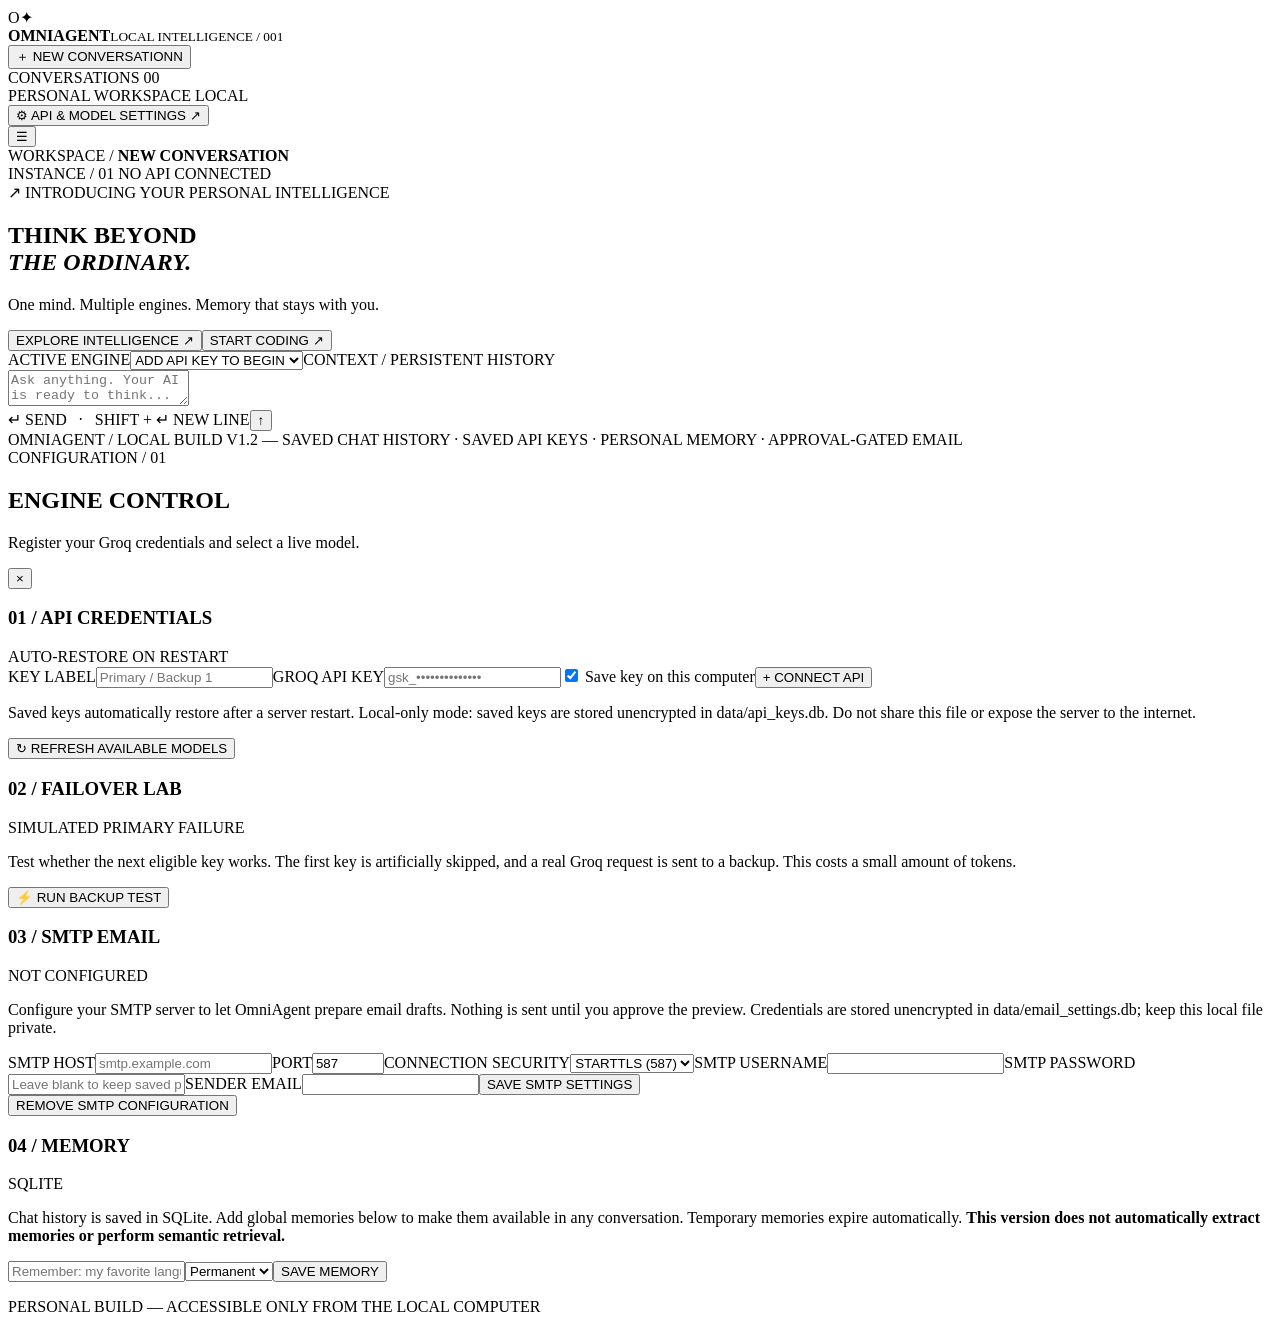
==== frontend/index.html @ 2f8e7ae3 "start" ====
<!DOCTYPE html>
<html lang="en">
<head><meta charset="UTF-8"><meta name="viewport" content="width=device-width,initial-scale=1"><meta name="theme-color" content="#080b15"><title>OMNI / Autonomous Intelligence</title><link rel="stylesheet" href="/style.css"></head>
<body>
<div class="shell">
  <aside class="sidebar" id="sidebar">
    <div class="brand"><div class="brand-mark">O<span>✦</span></div><div><strong>OMNI<span class="brand-alt">AGENT</span></strong><small>LOCAL INTELLIGENCE / 001</small></div></div>
    <button class="new-btn" id="newChat">＋ <span>NEW CONVERSATION</span><span class="kbd">N</span></button>
    <div class="section-label">CONVERSATIONS <span id="chatCount">00</span></div>
    <div id="chatList" class="chat-list"></div>
    <div class="sidebar-bottom"><div class="session-indicator"><span class="status-dot"></span> PERSONAL WORKSPACE <span class="tag">LOCAL</span></div><button id="settingsBtn" class="nav-btn"><span>⚙</span> API & MODEL SETTINGS <span>↗</span></button></div>
  </aside>
  <main class="main">
    <div class="dragon-bg" aria-hidden="true"></div><div class="grain" aria-hidden="true"></div>
    <header class="topbar"><button id="menuBtn" class="menu-btn" aria-label="Toggle navigation">☰</button><div class="crumb">WORKSPACE <span>/</span> <b id="chatTitle">NEW CONVERSATION</b></div><div class="top-right"><span class="top-id">INSTANCE / 01</span><span class="status-pill"><i></i> <span id="apiStatus">NO API CONNECTED</span></span></div></header>
    <section id="chatPanel" class="chat-panel"><div id="messages" class="messages"><div id="emptyState" class="empty-state"><div class="eyebrow">↗ INTRODUCING YOUR PERSONAL INTELLIGENCE</div><h1>THINK BEYOND<br><em>THE ORDINARY.</em></h1><p>One mind. Multiple engines. Memory that stays with you.</p><div class="divider-line"></div><div class="quick-actions"><button data-prompt="Explain how large language models work.">EXPLORE INTELLIGENCE ↗</button><button data-prompt="Write a Python program that sorts a list.">START CODING ↗</button></div></div></div></section>
    <div class="composer-wrap"><div class="model-strip"><span>ACTIVE ENGINE</span><select id="modelSelect" aria-label="Choose model"><option value="">ADD API KEY TO BEGIN</option></select><span id="contextIndicator">CONTEXT / PERSISTENT HISTORY</span></div><form id="chatForm" class="composer"><textarea id="messageInput" placeholder="Ask anything. Your AI is ready to think..." rows="2" maxlength="16000"></textarea><div class="composer-bottom"><span class="hint">↵ SEND &nbsp; · &nbsp; SHIFT + ↵ NEW LINE</span><button type="submit" id="sendBtn" aria-label="Send message">↑</button></div></form><div class="footnote">OMNIAGENT / LOCAL BUILD V1.2 — SAVED CHAT HISTORY · SAVED API KEYS · PERSONAL MEMORY · APPROVAL-GATED EMAIL</div></div>
  </main>
</div>
<div id="settingsOverlay" class="overlay hidden"><div class="settings-modal"><div class="modal-head"><div><div class="eyebrow">CONFIGURATION / 01</div><h2>ENGINE CONTROL</h2><p>Register your Groq credentials and select a live model.</p></div><button id="closeSettings" class="close" aria-label="Close settings">×</button></div>
<div class="modal-scroll"><div class="settings-section"><div class="flex-title"><h3>01 / API CREDENTIALS</h3><span>AUTO-RESTORE ON RESTART</span></div><form id="keyForm" class="key-form"><label>KEY LABEL<input id="keyName" placeholder="Primary / Backup 1" maxlength="70" required></label><label>GROQ API KEY<input id="apiKey" type="password" placeholder="gsk_••••••••••••••" autocomplete="off" required></label><label class="remember-label"><input type="checkbox" id="rememberKey" checked> Save key on this computer</label><button type="submit" id="addKeyBtn">+ CONNECT API</button></form><p class="fine-print">Saved keys automatically restore after a server restart. Local-only mode: saved keys are stored unencrypted in data/api_keys.db. Do not share this file or expose the server to the internet.</p><div id="keyList" class="key-list"></div><button id="refreshModels" class="subtle-btn">↻ REFRESH AVAILABLE MODELS</button></div><div class="settings-section"><div class="flex-title"><h3>02 / FAILOVER LAB</h3><span>SIMULATED PRIMARY FAILURE</span></div><p class="fine-print">Test whether the next eligible key works. The first key is artificially skipped, and a real Groq request is sent to a backup. This costs a small amount of tokens.</p><button id="testFailover" class="test-btn">⚡ RUN BACKUP TEST</button><pre id="testResults" class="test-results hidden"></pre></div><div class="settings-section"><div class="flex-title"><h3>03 / SMTP EMAIL</h3><span id="emailConfigStatus">NOT CONFIGURED</span></div><p class="fine-print">Configure your SMTP server to let OmniAgent prepare email drafts. Nothing is sent until you approve the preview. Credentials are stored unencrypted in data/email_settings.db; keep this local file private.</p><form id="emailSettingsForm" class="key-form"><label>SMTP HOST<input id="smtpHost" placeholder="smtp.example.com" maxlength="253" required></label><label>PORT<input id="smtpPort" type="number" min="1" max="65535" value="587" required></label><label>CONNECTION SECURITY<select id="smtpSecurity"><option value="starttls">STARTTLS (587)</option><option value="ssl">SSL/TLS (465)</option></select></label><label>SMTP USERNAME<input id="smtpUsername" autocomplete="username" maxlength="320"></label><label>SMTP PASSWORD<input id="smtpPassword" type="password" autocomplete="new-password" maxlength="1000" placeholder="Leave blank to keep saved password"></label><label>SENDER EMAIL<input id="smtpFrom" type="email" maxlength="320" required></label><button type="submit" id="saveEmailSettings">SAVE SMTP SETTINGS</button></form><button id="clearEmailSettings" class="subtle-btn" type="button">REMOVE SMTP CONFIGURATION</button></div><div class="settings-section"><div class="flex-title"><h3>04 / MEMORY</h3><span>SQLITE</span></div><p class="fine-print">Chat history is saved in SQLite. Add global memories below to make them available in any conversation. Temporary memories expire automatically. <b>This version does not automatically extract memories or perform semantic retrieval.</b><div class="memory-controls"><input id="memoryText" maxlength="1000" placeholder="Remember: my favorite language is Python"><select id="memoryTtl"><option value="">Permanent</option><option value="1">1 hour</option><option value="24">1 day</option><option value="168">7 days</option></select><button id="addMemory" type="button">SAVE MEMORY</button></div><div id="memoryList"></div></p></div></div><div class="modal-footer">PERSONAL BUILD — ACCESSIBLE ONLY FROM THE LOCAL COMPUTER</div></div></div>
<div id="toast" class="toast hidden" role="status"></div>
<script src="/script.js" defer></script></body></html>
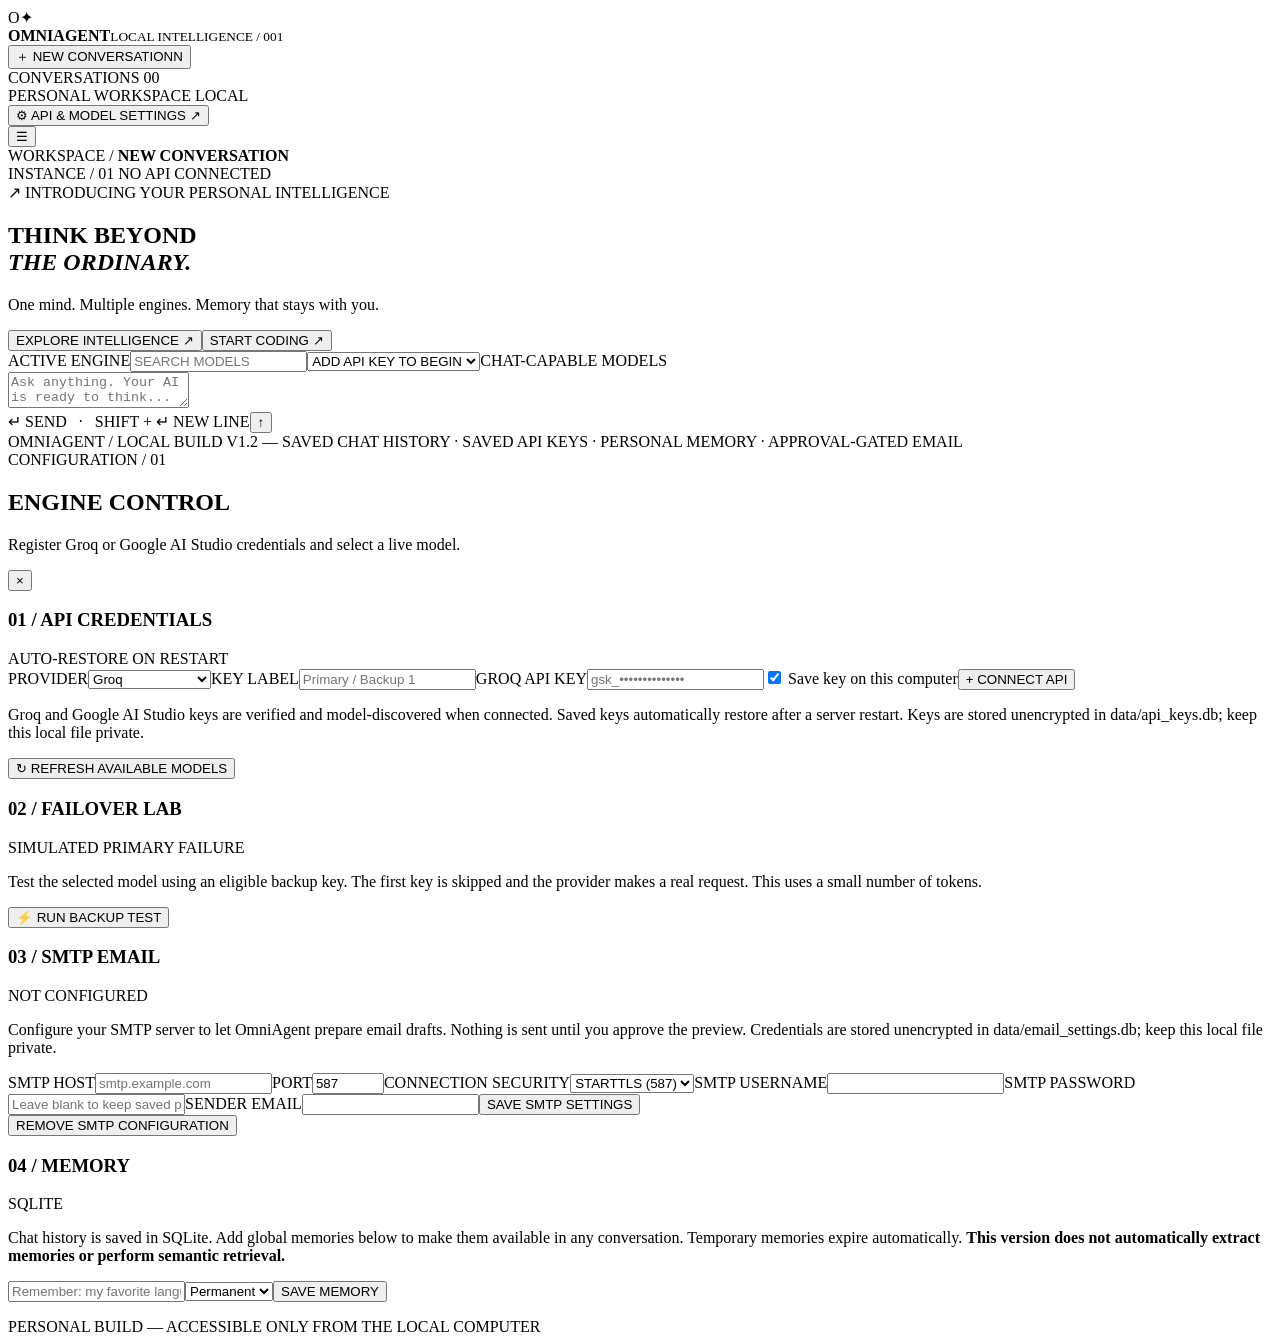
==== commit e9d57f75: "Google AI Studio API KEY" ====
--- a/frontend/index.html
+++ b/frontend/index.html
@@ -14,10 +14,10 @@
     <div class="dragon-bg" aria-hidden="true"></div><div class="grain" aria-hidden="true"></div>
     <header class="topbar"><button id="menuBtn" class="menu-btn" aria-label="Toggle navigation">☰</button><div class="crumb">WORKSPACE <span>/</span> <b id="chatTitle">NEW CONVERSATION</b></div><div class="top-right"><span class="top-id">INSTANCE / 01</span><span class="status-pill"><i></i> <span id="apiStatus">NO API CONNECTED</span></span></div></header>
     <section id="chatPanel" class="chat-panel"><div id="messages" class="messages"><div id="emptyState" class="empty-state"><div class="eyebrow">↗ INTRODUCING YOUR PERSONAL INTELLIGENCE</div><h1>THINK BEYOND<br><em>THE ORDINARY.</em></h1><p>One mind. Multiple engines. Memory that stays with you.</p><div class="divider-line"></div><div class="quick-actions"><button data-prompt="Explain how large language models work.">EXPLORE INTELLIGENCE ↗</button><button data-prompt="Write a Python program that sorts a list.">START CODING ↗</button></div></div></div></section>
-    <div class="composer-wrap"><div class="model-strip"><span>ACTIVE ENGINE</span><select id="modelSelect" aria-label="Choose model"><option value="">ADD API KEY TO BEGIN</option></select><span id="contextIndicator">CONTEXT / PERSISTENT HISTORY</span></div><form id="chatForm" class="composer"><textarea id="messageInput" placeholder="Ask anything. Your AI is ready to think..." rows="2" maxlength="16000"></textarea><div class="composer-bottom"><span class="hint">↵ SEND &nbsp; · &nbsp; SHIFT + ↵ NEW LINE</span><button type="submit" id="sendBtn" aria-label="Send message">↑</button></div></form><div class="footnote">OMNIAGENT / LOCAL BUILD V1.2 — SAVED CHAT HISTORY · SAVED API KEYS · PERSONAL MEMORY · APPROVAL-GATED EMAIL</div></div>
+    <div class="composer-wrap"><div class="model-strip"><label for="modelSearch">ACTIVE ENGINE</label><input id="modelSearch" type="search" placeholder="SEARCH MODELS" autocomplete="off" aria-label="Search chat models"><select id="modelSelect" aria-label="Choose chat model"><option value="">ADD API KEY TO BEGIN</option></select><span id="contextIndicator">CHAT-CAPABLE MODELS</span></div><form id="chatForm" class="composer"><textarea id="messageInput" placeholder="Ask anything. Your AI is ready to think..." rows="2" maxlength="16000"></textarea><div class="composer-bottom"><span class="hint">↵ SEND &nbsp; · &nbsp; SHIFT + ↵ NEW LINE</span><button type="submit" id="sendBtn" aria-label="Send message">↑</button></div></form><div class="footnote">OMNIAGENT / LOCAL BUILD V1.2 — SAVED CHAT HISTORY · SAVED API KEYS · PERSONAL MEMORY · APPROVAL-GATED EMAIL</div></div>
   </main>
 </div>
-<div id="settingsOverlay" class="overlay hidden"><div class="settings-modal"><div class="modal-head"><div><div class="eyebrow">CONFIGURATION / 01</div><h2>ENGINE CONTROL</h2><p>Register your Groq credentials and select a live model.</p></div><button id="closeSettings" class="close" aria-label="Close settings">×</button></div>
-<div class="modal-scroll"><div class="settings-section"><div class="flex-title"><h3>01 / API CREDENTIALS</h3><span>AUTO-RESTORE ON RESTART</span></div><form id="keyForm" class="key-form"><label>KEY LABEL<input id="keyName" placeholder="Primary / Backup 1" maxlength="70" required></label><label>GROQ API KEY<input id="apiKey" type="password" placeholder="gsk_••••••••••••••" autocomplete="off" required></label><label class="remember-label"><input type="checkbox" id="rememberKey" checked> Save key on this computer</label><button type="submit" id="addKeyBtn">+ CONNECT API</button></form><p class="fine-print">Saved keys automatically restore after a server restart. Local-only mode: saved keys are stored unencrypted in data/api_keys.db. Do not share this file or expose the server to the internet.</p><div id="keyList" class="key-list"></div><button id="refreshModels" class="subtle-btn">↻ REFRESH AVAILABLE MODELS</button></div><div class="settings-section"><div class="flex-title"><h3>02 / FAILOVER LAB</h3><span>SIMULATED PRIMARY FAILURE</span></div><p class="fine-print">Test whether the next eligible key works. The first key is artificially skipped, and a real Groq request is sent to a backup. This costs a small amount of tokens.</p><button id="testFailover" class="test-btn">⚡ RUN BACKUP TEST</button><pre id="testResults" class="test-results hidden"></pre></div><div class="settings-section"><div class="flex-title"><h3>03 / SMTP EMAIL</h3><span id="emailConfigStatus">NOT CONFIGURED</span></div><p class="fine-print">Configure your SMTP server to let OmniAgent prepare email drafts. Nothing is sent until you approve the preview. Credentials are stored unencrypted in data/email_settings.db; keep this local file private.</p><form id="emailSettingsForm" class="key-form"><label>SMTP HOST<input id="smtpHost" placeholder="smtp.example.com" maxlength="253" required></label><label>PORT<input id="smtpPort" type="number" min="1" max="65535" value="587" required></label><label>CONNECTION SECURITY<select id="smtpSecurity"><option value="starttls">STARTTLS (587)</option><option value="ssl">SSL/TLS (465)</option></select></label><label>SMTP USERNAME<input id="smtpUsername" autocomplete="username" maxlength="320"></label><label>SMTP PASSWORD<input id="smtpPassword" type="password" autocomplete="new-password" maxlength="1000" placeholder="Leave blank to keep saved password"></label><label>SENDER EMAIL<input id="smtpFrom" type="email" maxlength="320" required></label><button type="submit" id="saveEmailSettings">SAVE SMTP SETTINGS</button></form><button id="clearEmailSettings" class="subtle-btn" type="button">REMOVE SMTP CONFIGURATION</button></div><div class="settings-section"><div class="flex-title"><h3>04 / MEMORY</h3><span>SQLITE</span></div><p class="fine-print">Chat history is saved in SQLite. Add global memories below to make them available in any conversation. Temporary memories expire automatically. <b>This version does not automatically extract memories or perform semantic retrieval.</b><div class="memory-controls"><input id="memoryText" maxlength="1000" placeholder="Remember: my favorite language is Python"><select id="memoryTtl"><option value="">Permanent</option><option value="1">1 hour</option><option value="24">1 day</option><option value="168">7 days</option></select><button id="addMemory" type="button">SAVE MEMORY</button></div><div id="memoryList"></div></p></div></div><div class="modal-footer">PERSONAL BUILD — ACCESSIBLE ONLY FROM THE LOCAL COMPUTER</div></div></div>
+<div id="settingsOverlay" class="overlay hidden"><div class="settings-modal"><div class="modal-head"><div><div class="eyebrow">CONFIGURATION / 01</div><h2>ENGINE CONTROL</h2><p>Register Groq or Google AI Studio credentials and select a live model.</p></div><button id="closeSettings" class="close" aria-label="Close settings">×</button></div>
+<div class="modal-scroll"><div class="settings-section"><div class="flex-title"><h3>01 / API CREDENTIALS</h3><span>AUTO-RESTORE ON RESTART</span></div><form id="keyForm" class="key-form"><label>PROVIDER<select id="apiProvider"><option value="groq">Groq</option><option value="google">Google AI Studio</option></select></label><label>KEY LABEL<input id="keyName" placeholder="Primary / Backup 1" maxlength="70" required></label><label id="apiKeyLabel">GROQ API KEY<input id="apiKey" type="password" placeholder="gsk_••••••••••••••" autocomplete="off" required></label><label class="remember-label"><input type="checkbox" id="rememberKey" checked> Save key on this computer</label><button type="submit" id="addKeyBtn">+ CONNECT API</button></form><p class="fine-print">Groq and Google AI Studio keys are verified and model-discovered when connected. Saved keys automatically restore after a server restart. Keys are stored unencrypted in data/api_keys.db; keep this local file private.</p><div id="keyList" class="key-list"></div><button id="refreshModels" class="subtle-btn">↻ REFRESH AVAILABLE MODELS</button></div><div class="settings-section"><div class="flex-title"><h3>02 / FAILOVER LAB</h3><span>SIMULATED PRIMARY FAILURE</span></div><p class="fine-print">Test the selected model using an eligible backup key. The first key is skipped and the provider makes a real request. This uses a small number of tokens.</p><button id="testFailover" class="test-btn">⚡ RUN BACKUP TEST</button><pre id="testResults" class="test-results hidden"></pre></div><div class="settings-section"><div class="flex-title"><h3>03 / SMTP EMAIL</h3><span id="emailConfigStatus">NOT CONFIGURED</span></div><p class="fine-print">Configure your SMTP server to let OmniAgent prepare email drafts. Nothing is sent until you approve the preview. Credentials are stored unencrypted in data/email_settings.db; keep this local file private.</p><form id="emailSettingsForm" class="key-form"><label>SMTP HOST<input id="smtpHost" placeholder="smtp.example.com" maxlength="253" required></label><label>PORT<input id="smtpPort" type="number" min="1" max="65535" value="587" required></label><label>CONNECTION SECURITY<select id="smtpSecurity"><option value="starttls">STARTTLS (587)</option><option value="ssl">SSL/TLS (465)</option></select></label><label>SMTP USERNAME<input id="smtpUsername" autocomplete="username" maxlength="320"></label><label>SMTP PASSWORD<input id="smtpPassword" type="password" autocomplete="new-password" maxlength="1000" placeholder="Leave blank to keep saved password"></label><label>SENDER EMAIL<input id="smtpFrom" type="email" maxlength="320" required></label><button type="submit" id="saveEmailSettings">SAVE SMTP SETTINGS</button></form><button id="clearEmailSettings" class="subtle-btn" type="button">REMOVE SMTP CONFIGURATION</button></div><div class="settings-section"><div class="flex-title"><h3>04 / MEMORY</h3><span>SQLITE</span></div><p class="fine-print">Chat history is saved in SQLite. Add global memories below to make them available in any conversation. Temporary memories expire automatically. <b>This version does not automatically extract memories or perform semantic retrieval.</b><div class="memory-controls"><input id="memoryText" maxlength="1000" placeholder="Remember: my favorite language is Python"><select id="memoryTtl"><option value="">Permanent</option><option value="1">1 hour</option><option value="24">1 day</option><option value="168">7 days</option></select><button id="addMemory" type="button">SAVE MEMORY</button></div><div id="memoryList"></div></p></div></div><div class="modal-footer">PERSONAL BUILD — ACCESSIBLE ONLY FROM THE LOCAL COMPUTER</div></div></div>
 <div id="toast" class="toast hidden" role="status"></div>
 <script src="/script.js" defer></script></body></html>
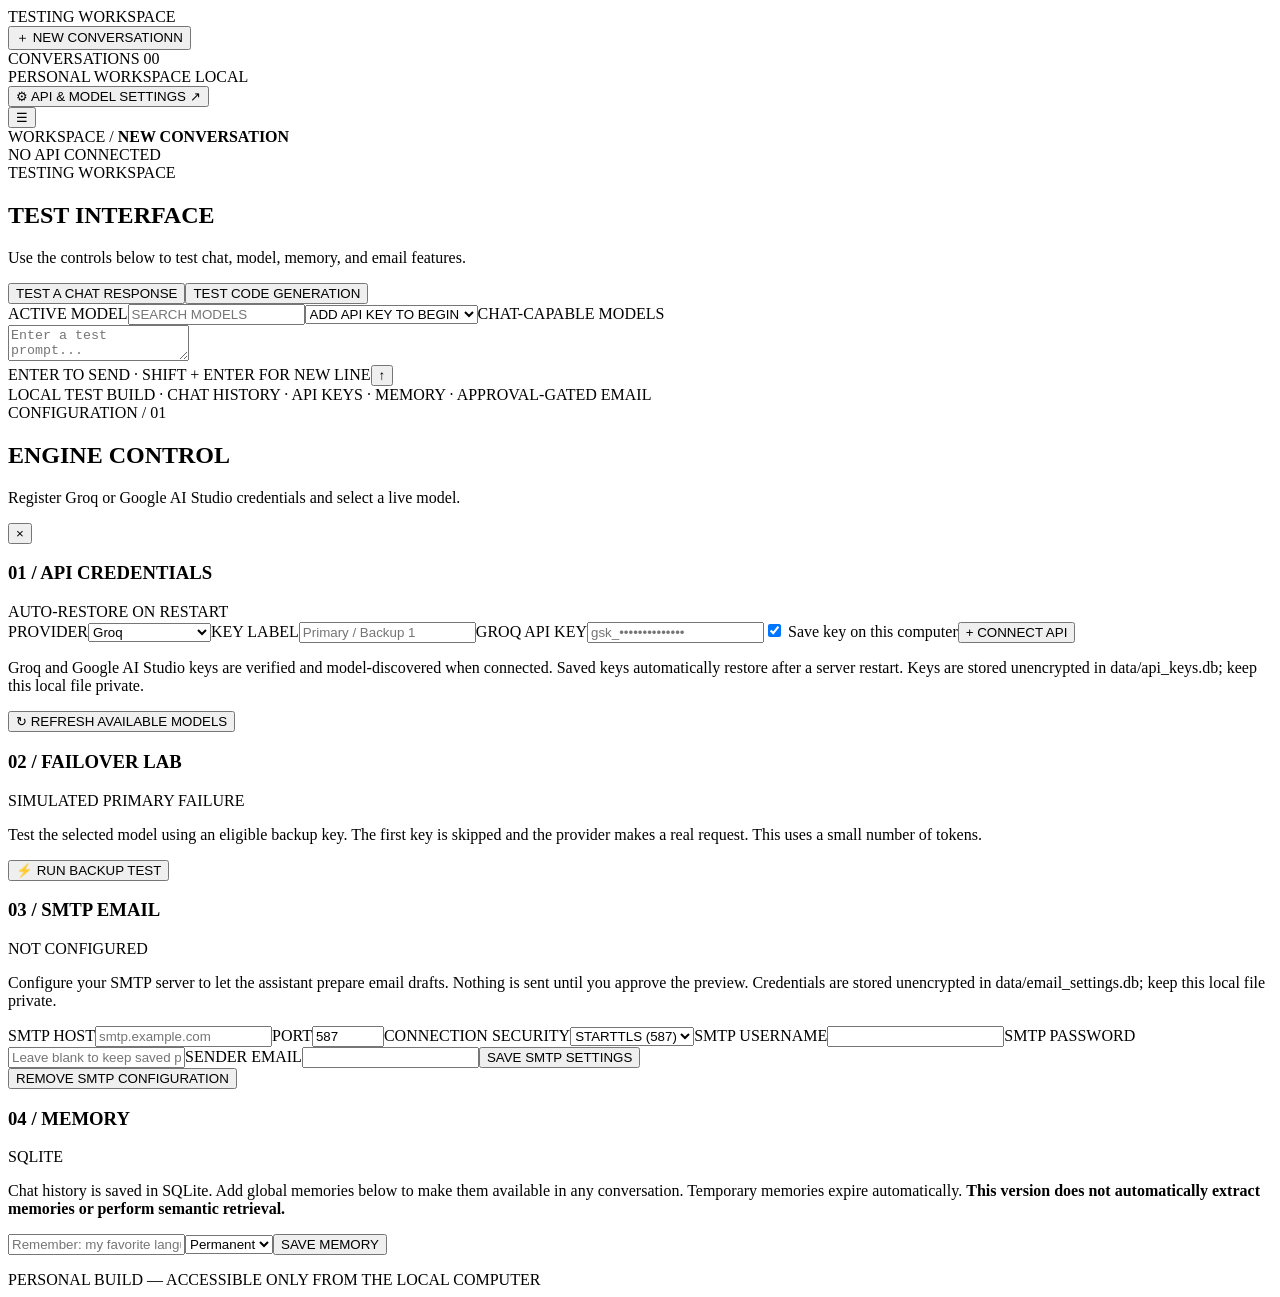
==== commit 3b79adfd: "update in frontend and API issues solve" ====
--- a/frontend/index.html
+++ b/frontend/index.html
@@ -1,23 +1,22 @@
 <!DOCTYPE html>
 <html lang="en">
-<head><meta charset="UTF-8"><meta name="viewport" content="width=device-width,initial-scale=1"><meta name="theme-color" content="#080b15"><title>OMNI / Autonomous Intelligence</title><link rel="stylesheet" href="/style.css"></head>
+<head><meta charset="UTF-8"><meta name="viewport" content="width=device-width,initial-scale=1"><meta name="theme-color" content="#000000"><title>Testing Interface</title><link rel="stylesheet" href="/style.css?v=20261027-3"></head>
 <body>
 <div class="shell">
   <aside class="sidebar" id="sidebar">
-    <div class="brand"><div class="brand-mark">O<span>✦</span></div><div><strong>OMNI<span class="brand-alt">AGENT</span></strong><small>LOCAL INTELLIGENCE / 001</small></div></div>
+    <div class="section-label">TESTING WORKSPACE</div>
     <button class="new-btn" id="newChat">＋ <span>NEW CONVERSATION</span><span class="kbd">N</span></button>
     <div class="section-label">CONVERSATIONS <span id="chatCount">00</span></div>
     <div id="chatList" class="chat-list"></div>
     <div class="sidebar-bottom"><div class="session-indicator"><span class="status-dot"></span> PERSONAL WORKSPACE <span class="tag">LOCAL</span></div><button id="settingsBtn" class="nav-btn"><span>⚙</span> API & MODEL SETTINGS <span>↗</span></button></div>
   </aside>
   <main class="main">
-    <div class="dragon-bg" aria-hidden="true"></div><div class="grain" aria-hidden="true"></div>
-    <header class="topbar"><button id="menuBtn" class="menu-btn" aria-label="Toggle navigation">☰</button><div class="crumb">WORKSPACE <span>/</span> <b id="chatTitle">NEW CONVERSATION</b></div><div class="top-right"><span class="top-id">INSTANCE / 01</span><span class="status-pill"><i></i> <span id="apiStatus">NO API CONNECTED</span></span></div></header>
-    <section id="chatPanel" class="chat-panel"><div id="messages" class="messages"><div id="emptyState" class="empty-state"><div class="eyebrow">↗ INTRODUCING YOUR PERSONAL INTELLIGENCE</div><h1>THINK BEYOND<br><em>THE ORDINARY.</em></h1><p>One mind. Multiple engines. Memory that stays with you.</p><div class="divider-line"></div><div class="quick-actions"><button data-prompt="Explain how large language models work.">EXPLORE INTELLIGENCE ↗</button><button data-prompt="Write a Python program that sorts a list.">START CODING ↗</button></div></div></div></section>
-    <div class="composer-wrap"><div class="model-strip"><label for="modelSearch">ACTIVE ENGINE</label><input id="modelSearch" type="search" placeholder="SEARCH MODELS" autocomplete="off" aria-label="Search chat models"><select id="modelSelect" aria-label="Choose chat model"><option value="">ADD API KEY TO BEGIN</option></select><span id="contextIndicator">CHAT-CAPABLE MODELS</span></div><form id="chatForm" class="composer"><textarea id="messageInput" placeholder="Ask anything. Your AI is ready to think..." rows="2" maxlength="16000"></textarea><div class="composer-bottom"><span class="hint">↵ SEND &nbsp; · &nbsp; SHIFT + ↵ NEW LINE</span><button type="submit" id="sendBtn" aria-label="Send message">↑</button></div></form><div class="footnote">OMNIAGENT / LOCAL BUILD V1.2 — SAVED CHAT HISTORY · SAVED API KEYS · PERSONAL MEMORY · APPROVAL-GATED EMAIL</div></div>
+    <header class="topbar"><button id="menuBtn" class="menu-btn" aria-label="Toggle navigation">☰</button><div class="crumb">WORKSPACE <span>/</span> <b id="chatTitle">NEW CONVERSATION</b></div><div class="top-right"><span class="status-pill"><i></i> <span id="apiStatus">NO API CONNECTED</span></span></div></header>
+    <section id="chatPanel" class="chat-panel"><div id="messages" class="messages"><div id="emptyState" class="empty-state"><div class="eyebrow">TESTING WORKSPACE</div><h1>TEST INTERFACE</h1><p>Use the controls below to test chat, model, memory, and email features.</p><div class="divider-line"></div><div class="quick-actions"><button data-prompt="Explain how large language models work.">TEST A CHAT RESPONSE</button><button data-prompt="Write a Python program that sorts a list.">TEST CODE GENERATION</button></div></div></div></section>
+    <div class="composer-wrap"><div class="model-strip"><label for="modelSearch">ACTIVE MODEL</label><input id="modelSearch" type="search" placeholder="SEARCH MODELS" autocomplete="off" aria-label="Search chat models"><select id="modelSelect" aria-label="Choose chat model"><option value="">ADD API KEY TO BEGIN</option></select><span id="contextIndicator">CHAT-CAPABLE MODELS</span></div><form id="chatForm" class="composer"><textarea id="messageInput" placeholder="Enter a test prompt..." rows="2" maxlength="16000"></textarea><div class="composer-bottom"><span class="hint">ENTER TO SEND · SHIFT + ENTER FOR NEW LINE</span><button type="submit" id="sendBtn" aria-label="Send message">↑</button></div></form><div class="footnote">LOCAL TEST BUILD · CHAT HISTORY · API KEYS · MEMORY · APPROVAL-GATED EMAIL</div></div>
   </main>
 </div>
 <div id="settingsOverlay" class="overlay hidden"><div class="settings-modal"><div class="modal-head"><div><div class="eyebrow">CONFIGURATION / 01</div><h2>ENGINE CONTROL</h2><p>Register Groq or Google AI Studio credentials and select a live model.</p></div><button id="closeSettings" class="close" aria-label="Close settings">×</button></div>
-<div class="modal-scroll"><div class="settings-section"><div class="flex-title"><h3>01 / API CREDENTIALS</h3><span>AUTO-RESTORE ON RESTART</span></div><form id="keyForm" class="key-form"><label>PROVIDER<select id="apiProvider"><option value="groq">Groq</option><option value="google">Google AI Studio</option></select></label><label>KEY LABEL<input id="keyName" placeholder="Primary / Backup 1" maxlength="70" required></label><label id="apiKeyLabel">GROQ API KEY<input id="apiKey" type="password" placeholder="gsk_••••••••••••••" autocomplete="off" required></label><label class="remember-label"><input type="checkbox" id="rememberKey" checked> Save key on this computer</label><button type="submit" id="addKeyBtn">+ CONNECT API</button></form><p class="fine-print">Groq and Google AI Studio keys are verified and model-discovered when connected. Saved keys automatically restore after a server restart. Keys are stored unencrypted in data/api_keys.db; keep this local file private.</p><div id="keyList" class="key-list"></div><button id="refreshModels" class="subtle-btn">↻ REFRESH AVAILABLE MODELS</button></div><div class="settings-section"><div class="flex-title"><h3>02 / FAILOVER LAB</h3><span>SIMULATED PRIMARY FAILURE</span></div><p class="fine-print">Test the selected model using an eligible backup key. The first key is skipped and the provider makes a real request. This uses a small number of tokens.</p><button id="testFailover" class="test-btn">⚡ RUN BACKUP TEST</button><pre id="testResults" class="test-results hidden"></pre></div><div class="settings-section"><div class="flex-title"><h3>03 / SMTP EMAIL</h3><span id="emailConfigStatus">NOT CONFIGURED</span></div><p class="fine-print">Configure your SMTP server to let OmniAgent prepare email drafts. Nothing is sent until you approve the preview. Credentials are stored unencrypted in data/email_settings.db; keep this local file private.</p><form id="emailSettingsForm" class="key-form"><label>SMTP HOST<input id="smtpHost" placeholder="smtp.example.com" maxlength="253" required></label><label>PORT<input id="smtpPort" type="number" min="1" max="65535" value="587" required></label><label>CONNECTION SECURITY<select id="smtpSecurity"><option value="starttls">STARTTLS (587)</option><option value="ssl">SSL/TLS (465)</option></select></label><label>SMTP USERNAME<input id="smtpUsername" autocomplete="username" maxlength="320"></label><label>SMTP PASSWORD<input id="smtpPassword" type="password" autocomplete="new-password" maxlength="1000" placeholder="Leave blank to keep saved password"></label><label>SENDER EMAIL<input id="smtpFrom" type="email" maxlength="320" required></label><button type="submit" id="saveEmailSettings">SAVE SMTP SETTINGS</button></form><button id="clearEmailSettings" class="subtle-btn" type="button">REMOVE SMTP CONFIGURATION</button></div><div class="settings-section"><div class="flex-title"><h3>04 / MEMORY</h3><span>SQLITE</span></div><p class="fine-print">Chat history is saved in SQLite. Add global memories below to make them available in any conversation. Temporary memories expire automatically. <b>This version does not automatically extract memories or perform semantic retrieval.</b><div class="memory-controls"><input id="memoryText" maxlength="1000" placeholder="Remember: my favorite language is Python"><select id="memoryTtl"><option value="">Permanent</option><option value="1">1 hour</option><option value="24">1 day</option><option value="168">7 days</option></select><button id="addMemory" type="button">SAVE MEMORY</button></div><div id="memoryList"></div></p></div></div><div class="modal-footer">PERSONAL BUILD — ACCESSIBLE ONLY FROM THE LOCAL COMPUTER</div></div></div>
+<div class="modal-scroll"><div class="settings-section"><div class="flex-title"><h3>01 / API CREDENTIALS</h3><span>AUTO-RESTORE ON RESTART</span></div><form id="keyForm" class="key-form"><label>PROVIDER<select id="apiProvider"><option value="groq">Groq</option><option value="google">Google AI Studio</option></select></label><label>KEY LABEL<input id="keyName" placeholder="Primary / Backup 1" maxlength="70" required></label><label id="apiKeyLabel">GROQ API KEY<input id="apiKey" type="password" placeholder="gsk_••••••••••••••" autocomplete="off" required></label><label class="remember-label"><input type="checkbox" id="rememberKey" checked> Save key on this computer</label><button type="submit" id="addKeyBtn">+ CONNECT API</button></form><p class="fine-print">Groq and Google AI Studio keys are verified and model-discovered when connected. Saved keys automatically restore after a server restart. Keys are stored unencrypted in data/api_keys.db; keep this local file private.</p><div id="keyList" class="key-list"></div><button id="refreshModels" class="subtle-btn">↻ REFRESH AVAILABLE MODELS</button></div><div class="settings-section"><div class="flex-title"><h3>02 / FAILOVER LAB</h3><span>SIMULATED PRIMARY FAILURE</span></div><p class="fine-print">Test the selected model using an eligible backup key. The first key is skipped and the provider makes a real request. This uses a small number of tokens.</p><button id="testFailover" class="test-btn">⚡ RUN BACKUP TEST</button><pre id="testResults" class="test-results hidden"></pre></div><div class="settings-section"><div class="flex-title"><h3>03 / SMTP EMAIL</h3><span id="emailConfigStatus">NOT CONFIGURED</span></div><p class="fine-print">Configure your SMTP server to let the assistant prepare email drafts. Nothing is sent until you approve the preview. Credentials are stored unencrypted in data/email_settings.db; keep this local file private.</p><form id="emailSettingsForm" class="key-form"><label>SMTP HOST<input id="smtpHost" placeholder="smtp.example.com" maxlength="253" required></label><label>PORT<input id="smtpPort" type="number" min="1" max="65535" value="587" required></label><label>CONNECTION SECURITY<select id="smtpSecurity"><option value="starttls">STARTTLS (587)</option><option value="ssl">SSL/TLS (465)</option></select></label><label>SMTP USERNAME<input id="smtpUsername" autocomplete="username" maxlength="320"></label><label>SMTP PASSWORD<input id="smtpPassword" type="password" autocomplete="new-password" maxlength="1000" placeholder="Leave blank to keep saved password"></label><label>SENDER EMAIL<input id="smtpFrom" type="email" maxlength="320" required></label><button type="submit" id="saveEmailSettings">SAVE SMTP SETTINGS</button></form><button id="clearEmailSettings" class="subtle-btn" type="button">REMOVE SMTP CONFIGURATION</button></div><div class="settings-section"><div class="flex-title"><h3>04 / MEMORY</h3><span>SQLITE</span></div><p class="fine-print">Chat history is saved in SQLite. Add global memories below to make them available in any conversation. Temporary memories expire automatically. <b>This version does not automatically extract memories or perform semantic retrieval.</b><div class="memory-controls"><input id="memoryText" maxlength="1000" placeholder="Remember: my favorite language is Python"><select id="memoryTtl"><option value="">Permanent</option><option value="1">1 hour</option><option value="24">1 day</option><option value="168">7 days</option></select><button id="addMemory" type="button">SAVE MEMORY</button></div><div id="memoryList"></div></p></div></div><div class="modal-footer">PERSONAL BUILD — ACCESSIBLE ONLY FROM THE LOCAL COMPUTER</div></div></div>
 <div id="toast" class="toast hidden" role="status"></div>
 <script src="/script.js" defer></script></body></html>
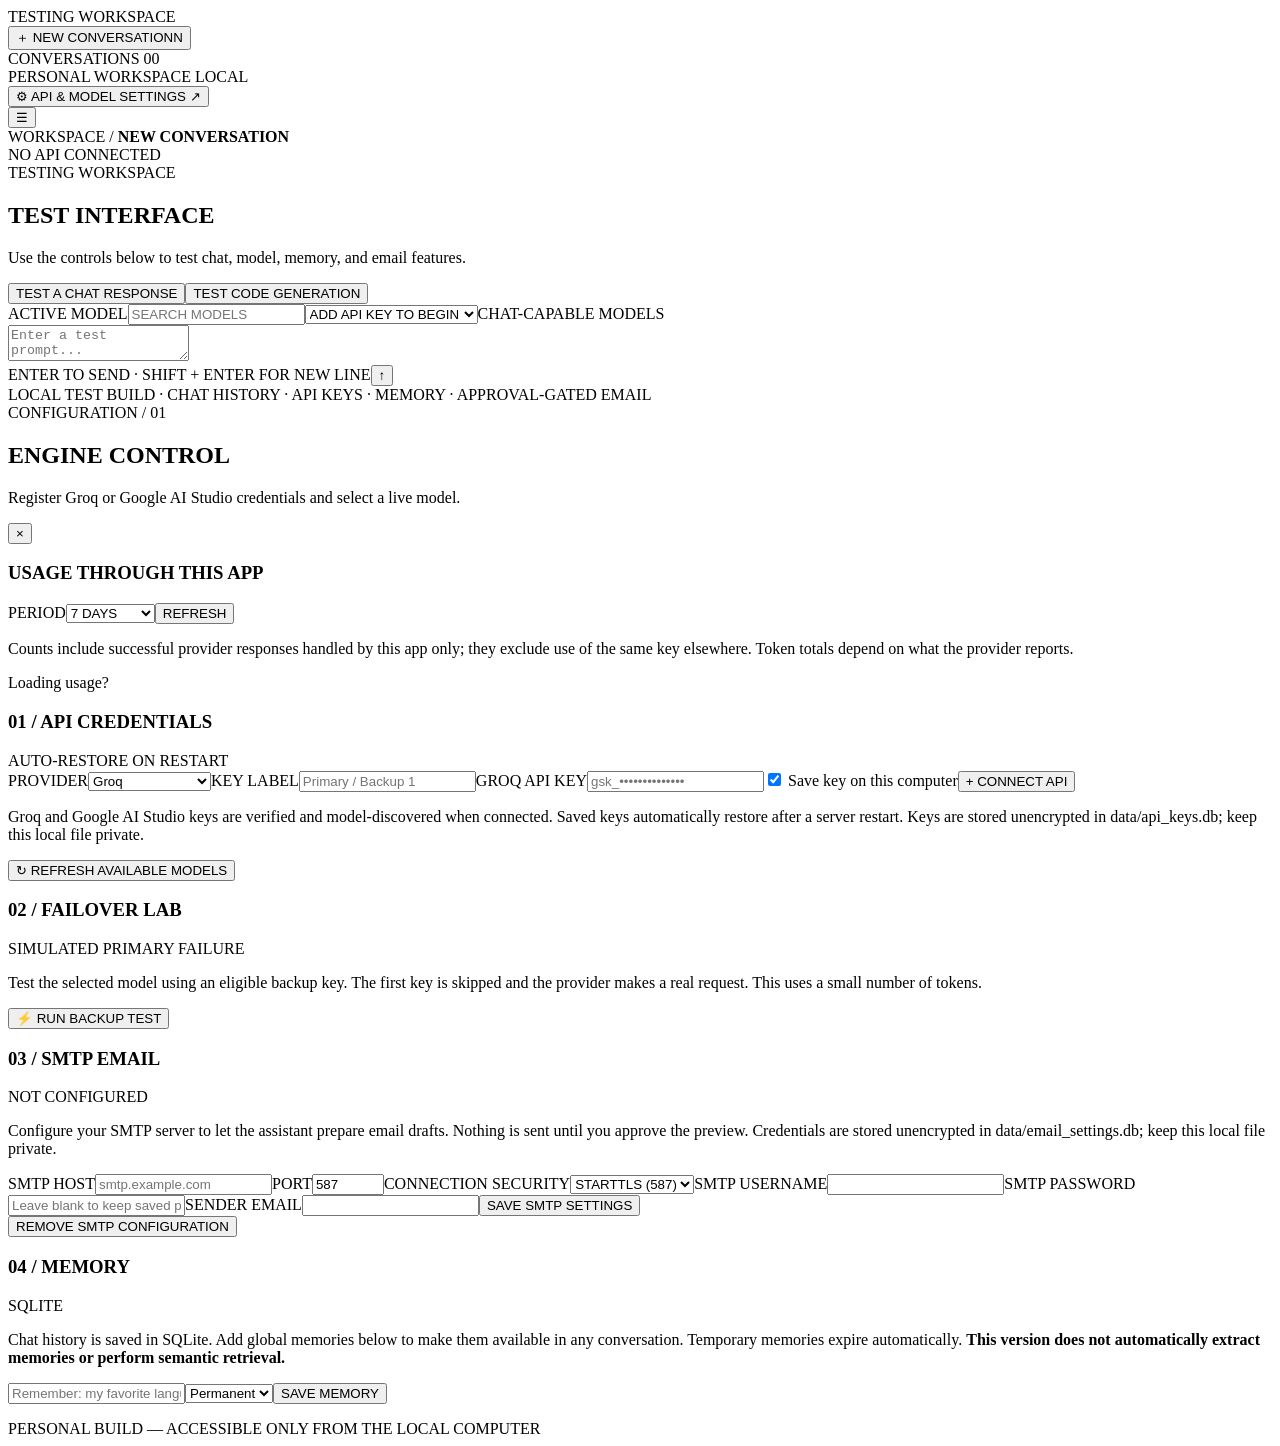
==== commit 73ca6252: "API key switching in same provider" ====
--- a/frontend/index.html
+++ b/frontend/index.html
@@ -1,6 +1,6 @@
 <!DOCTYPE html>
 <html lang="en">
-<head><meta charset="UTF-8"><meta name="viewport" content="width=device-width,initial-scale=1"><meta name="theme-color" content="#000000"><title>Testing Interface</title><link rel="stylesheet" href="/style.css?v=20261027-3"></head>
+<head><meta charset="UTF-8"><meta name="viewport" content="width=device-width,initial-scale=1"><meta name="theme-color" content="#000000"><title>Testing Interface</title><link rel="stylesheet" href="/assets/vendor/github-dark-11.11.1.min.css"><link rel="stylesheet" href="/style.css?v=usage-2"></head>
 <body>
 <div class="shell">
   <aside class="sidebar" id="sidebar">
@@ -17,6 +17,6 @@
   </main>
 </div>
 <div id="settingsOverlay" class="overlay hidden"><div class="settings-modal"><div class="modal-head"><div><div class="eyebrow">CONFIGURATION / 01</div><h2>ENGINE CONTROL</h2><p>Register Groq or Google AI Studio credentials and select a live model.</p></div><button id="closeSettings" class="close" aria-label="Close settings">×</button></div>
-<div class="modal-scroll"><div class="settings-section"><div class="flex-title"><h3>01 / API CREDENTIALS</h3><span>AUTO-RESTORE ON RESTART</span></div><form id="keyForm" class="key-form"><label>PROVIDER<select id="apiProvider"><option value="groq">Groq</option><option value="google">Google AI Studio</option></select></label><label>KEY LABEL<input id="keyName" placeholder="Primary / Backup 1" maxlength="70" required></label><label id="apiKeyLabel">GROQ API KEY<input id="apiKey" type="password" placeholder="gsk_••••••••••••••" autocomplete="off" required></label><label class="remember-label"><input type="checkbox" id="rememberKey" checked> Save key on this computer</label><button type="submit" id="addKeyBtn">+ CONNECT API</button></form><p class="fine-print">Groq and Google AI Studio keys are verified and model-discovered when connected. Saved keys automatically restore after a server restart. Keys are stored unencrypted in data/api_keys.db; keep this local file private.</p><div id="keyList" class="key-list"></div><button id="refreshModels" class="subtle-btn">↻ REFRESH AVAILABLE MODELS</button></div><div class="settings-section"><div class="flex-title"><h3>02 / FAILOVER LAB</h3><span>SIMULATED PRIMARY FAILURE</span></div><p class="fine-print">Test the selected model using an eligible backup key. The first key is skipped and the provider makes a real request. This uses a small number of tokens.</p><button id="testFailover" class="test-btn">⚡ RUN BACKUP TEST</button><pre id="testResults" class="test-results hidden"></pre></div><div class="settings-section"><div class="flex-title"><h3>03 / SMTP EMAIL</h3><span id="emailConfigStatus">NOT CONFIGURED</span></div><p class="fine-print">Configure your SMTP server to let the assistant prepare email drafts. Nothing is sent until you approve the preview. Credentials are stored unencrypted in data/email_settings.db; keep this local file private.</p><form id="emailSettingsForm" class="key-form"><label>SMTP HOST<input id="smtpHost" placeholder="smtp.example.com" maxlength="253" required></label><label>PORT<input id="smtpPort" type="number" min="1" max="65535" value="587" required></label><label>CONNECTION SECURITY<select id="smtpSecurity"><option value="starttls">STARTTLS (587)</option><option value="ssl">SSL/TLS (465)</option></select></label><label>SMTP USERNAME<input id="smtpUsername" autocomplete="username" maxlength="320"></label><label>SMTP PASSWORD<input id="smtpPassword" type="password" autocomplete="new-password" maxlength="1000" placeholder="Leave blank to keep saved password"></label><label>SENDER EMAIL<input id="smtpFrom" type="email" maxlength="320" required></label><button type="submit" id="saveEmailSettings">SAVE SMTP SETTINGS</button></form><button id="clearEmailSettings" class="subtle-btn" type="button">REMOVE SMTP CONFIGURATION</button></div><div class="settings-section"><div class="flex-title"><h3>04 / MEMORY</h3><span>SQLITE</span></div><p class="fine-print">Chat history is saved in SQLite. Add global memories below to make them available in any conversation. Temporary memories expire automatically. <b>This version does not automatically extract memories or perform semantic retrieval.</b><div class="memory-controls"><input id="memoryText" maxlength="1000" placeholder="Remember: my favorite language is Python"><select id="memoryTtl"><option value="">Permanent</option><option value="1">1 hour</option><option value="24">1 day</option><option value="168">7 days</option></select><button id="addMemory" type="button">SAVE MEMORY</button></div><div id="memoryList"></div></p></div></div><div class="modal-footer">PERSONAL BUILD — ACCESSIBLE ONLY FROM THE LOCAL COMPUTER</div></div></div>
+<div class="modal-scroll"><section class="settings-section usage-section"><div class="flex-title"><h3>USAGE THROUGH THIS APP</h3><div class="usage-period"><label for="usagePeriod">PERIOD</label><select id="usagePeriod"><option value="24h">24 HOURS</option><option value="7d" selected>7 DAYS</option><option value="30d">30 DAYS</option><option value="all">ALL TIME</option></select><button id="refreshUsage" class="subtle-btn" type="button">REFRESH</button></div></div><p class="fine-print">Counts include successful provider responses handled by this app only; they exclude use of the same key elsewhere. Token totals depend on what the provider reports.</p><div id="usageTotals" class="usage-totals" aria-live="polite">Loading usage?</div><div id="usageKeys" class="usage-keys"></div></section><div class="settings-section"><div class="flex-title"><h3>01 / API CREDENTIALS</h3><span>AUTO-RESTORE ON RESTART</span></div><form id="keyForm" class="key-form"><label>PROVIDER<select id="apiProvider"><option value="groq">Groq</option><option value="google">Google AI Studio</option></select></label><label>KEY LABEL<input id="keyName" placeholder="Primary / Backup 1" maxlength="70" required></label><label id="apiKeyLabel">GROQ API KEY<input id="apiKey" type="password" placeholder="gsk_••••••••••••••" autocomplete="off" required></label><label class="remember-label"><input type="checkbox" id="rememberKey" checked> Save key on this computer</label><button type="submit" id="addKeyBtn">+ CONNECT API</button></form><p class="fine-print">Groq and Google AI Studio keys are verified and model-discovered when connected. Saved keys automatically restore after a server restart. Keys are stored unencrypted in data/api_keys.db; keep this local file private.</p><div id="keyList" class="key-list"></div><button id="refreshModels" class="subtle-btn">↻ REFRESH AVAILABLE MODELS</button></div><div class="settings-section"><div class="flex-title"><h3>02 / FAILOVER LAB</h3><span>SIMULATED PRIMARY FAILURE</span></div><p class="fine-print">Test the selected model using an eligible backup key. The first key is skipped and the provider makes a real request. This uses a small number of tokens.</p><button id="testFailover" class="test-btn">⚡ RUN BACKUP TEST</button><pre id="testResults" class="test-results hidden"></pre></div><div class="settings-section"><div class="flex-title"><h3>03 / SMTP EMAIL</h3><span id="emailConfigStatus">NOT CONFIGURED</span></div><p class="fine-print">Configure your SMTP server to let the assistant prepare email drafts. Nothing is sent until you approve the preview. Credentials are stored unencrypted in data/email_settings.db; keep this local file private.</p><form id="emailSettingsForm" class="key-form"><label>SMTP HOST<input id="smtpHost" placeholder="smtp.example.com" maxlength="253" required></label><label>PORT<input id="smtpPort" type="number" min="1" max="65535" value="587" required></label><label>CONNECTION SECURITY<select id="smtpSecurity"><option value="starttls">STARTTLS (587)</option><option value="ssl">SSL/TLS (465)</option></select></label><label>SMTP USERNAME<input id="smtpUsername" autocomplete="username" maxlength="320"></label><label>SMTP PASSWORD<input id="smtpPassword" type="password" autocomplete="new-password" maxlength="1000" placeholder="Leave blank to keep saved password"></label><label>SENDER EMAIL<input id="smtpFrom" type="email" maxlength="320" required></label><button type="submit" id="saveEmailSettings">SAVE SMTP SETTINGS</button></form><button id="clearEmailSettings" class="subtle-btn" type="button">REMOVE SMTP CONFIGURATION</button></div><div class="settings-section"><div class="flex-title"><h3>04 / MEMORY</h3><span>SQLITE</span></div><p class="fine-print">Chat history is saved in SQLite. Add global memories below to make them available in any conversation. Temporary memories expire automatically. <b>This version does not automatically extract memories or perform semantic retrieval.</b><div class="memory-controls"><input id="memoryText" maxlength="1000" placeholder="Remember: my favorite language is Python"><select id="memoryTtl"><option value="">Permanent</option><option value="1">1 hour</option><option value="24">1 day</option><option value="168">7 days</option></select><button id="addMemory" type="button">SAVE MEMORY</button></div><div id="memoryList"></div></p></div></div><div class="modal-footer">PERSONAL BUILD — ACCESSIBLE ONLY FROM THE LOCAL COMPUTER</div></div></div>
 <div id="toast" class="toast hidden" role="status"></div>
-<script src="/script.js" defer></script></body></html>
+<script src="/assets/vendor/marked-15.0.12.min.js" defer></script><script src="/assets/vendor/dompurify-3.2.6.min.js" defer></script><script src="/assets/vendor/highlight-11.11.1.min.js" defer></script><script src="/script.js?v=usage-3" defer></script></body></html>
